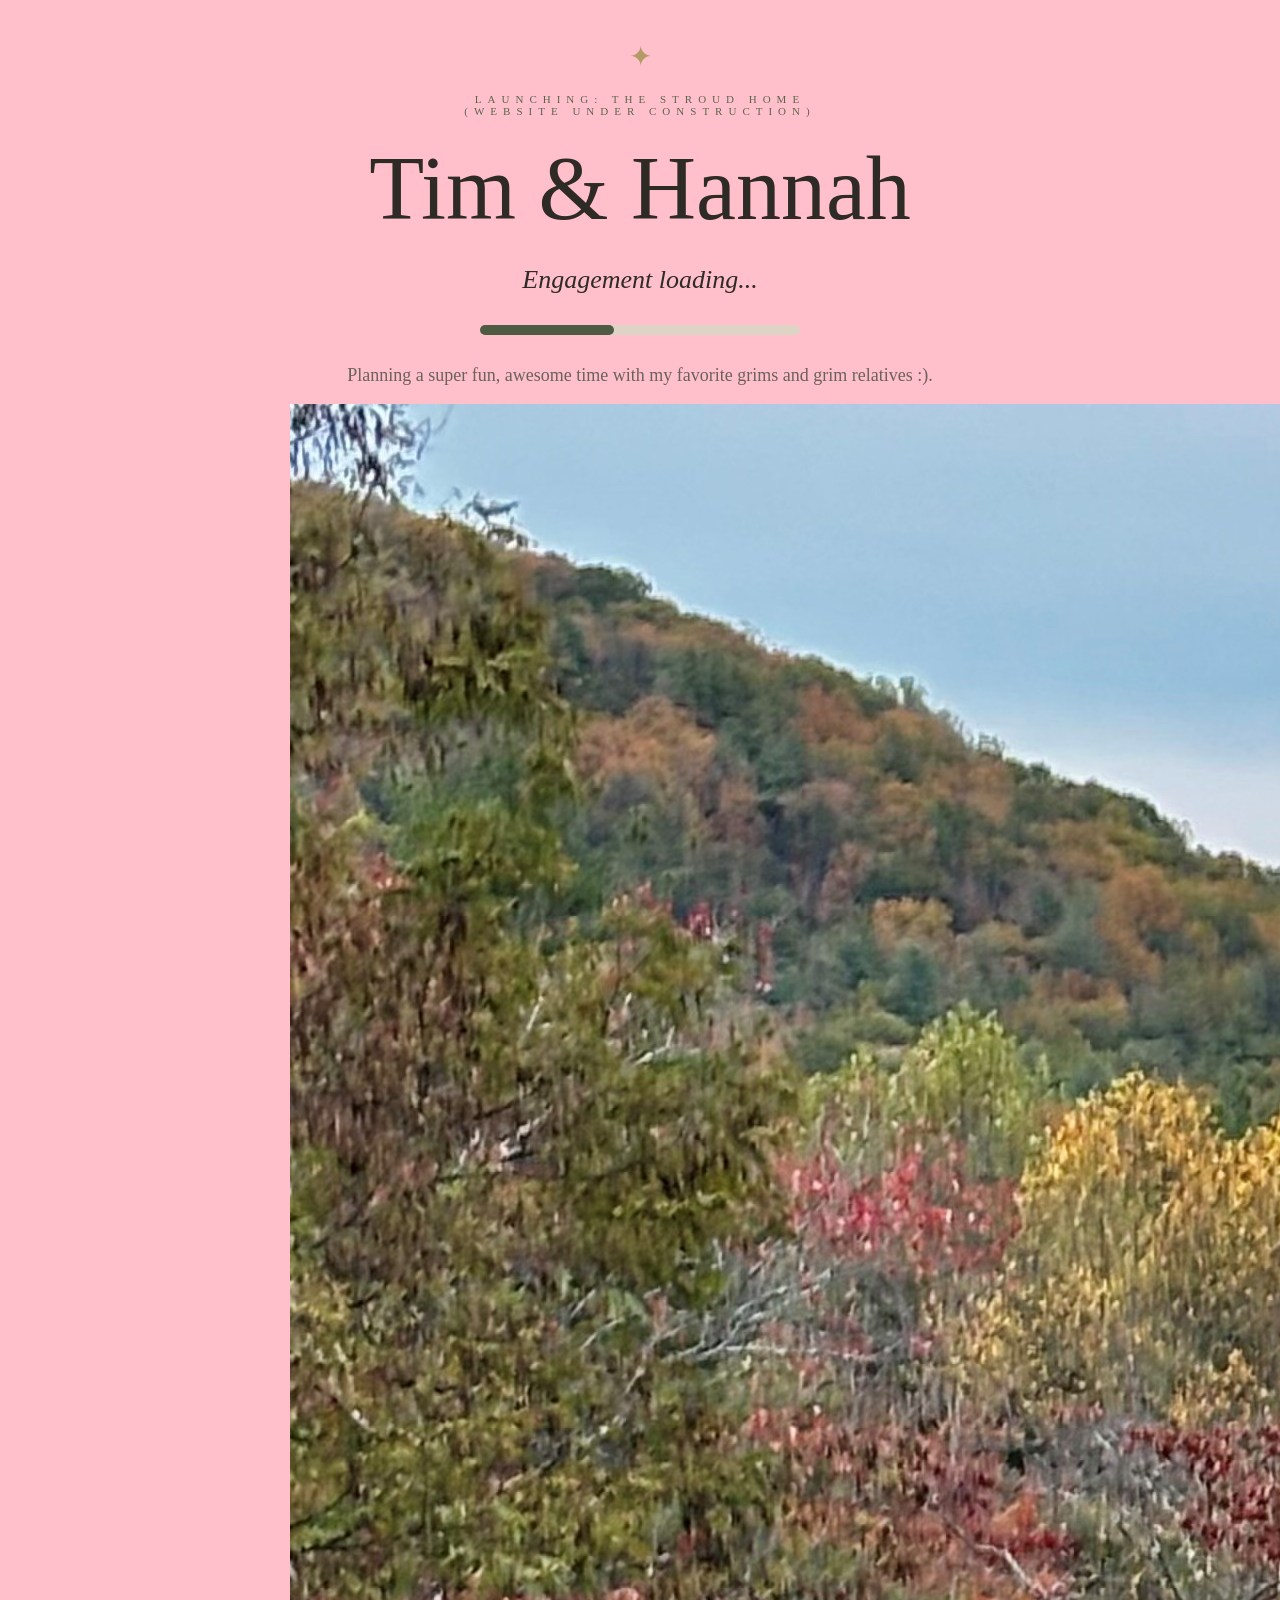
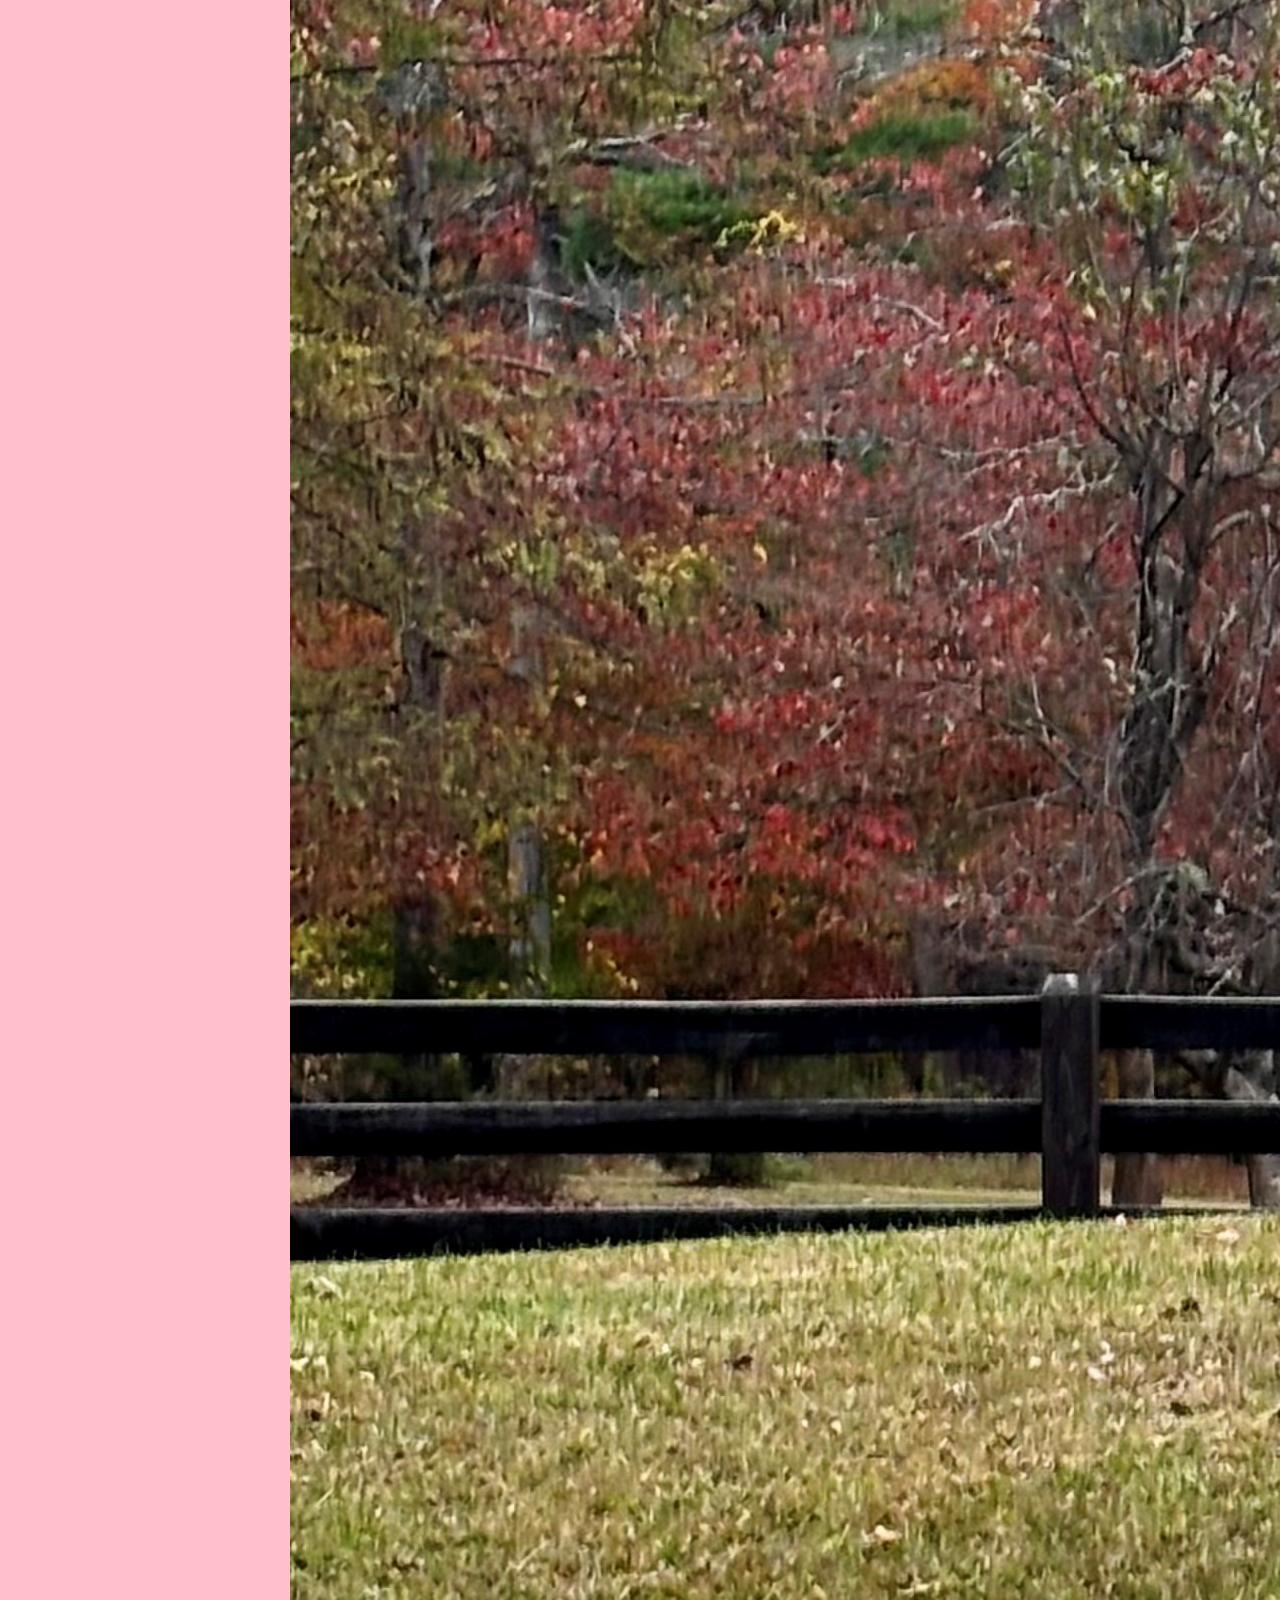
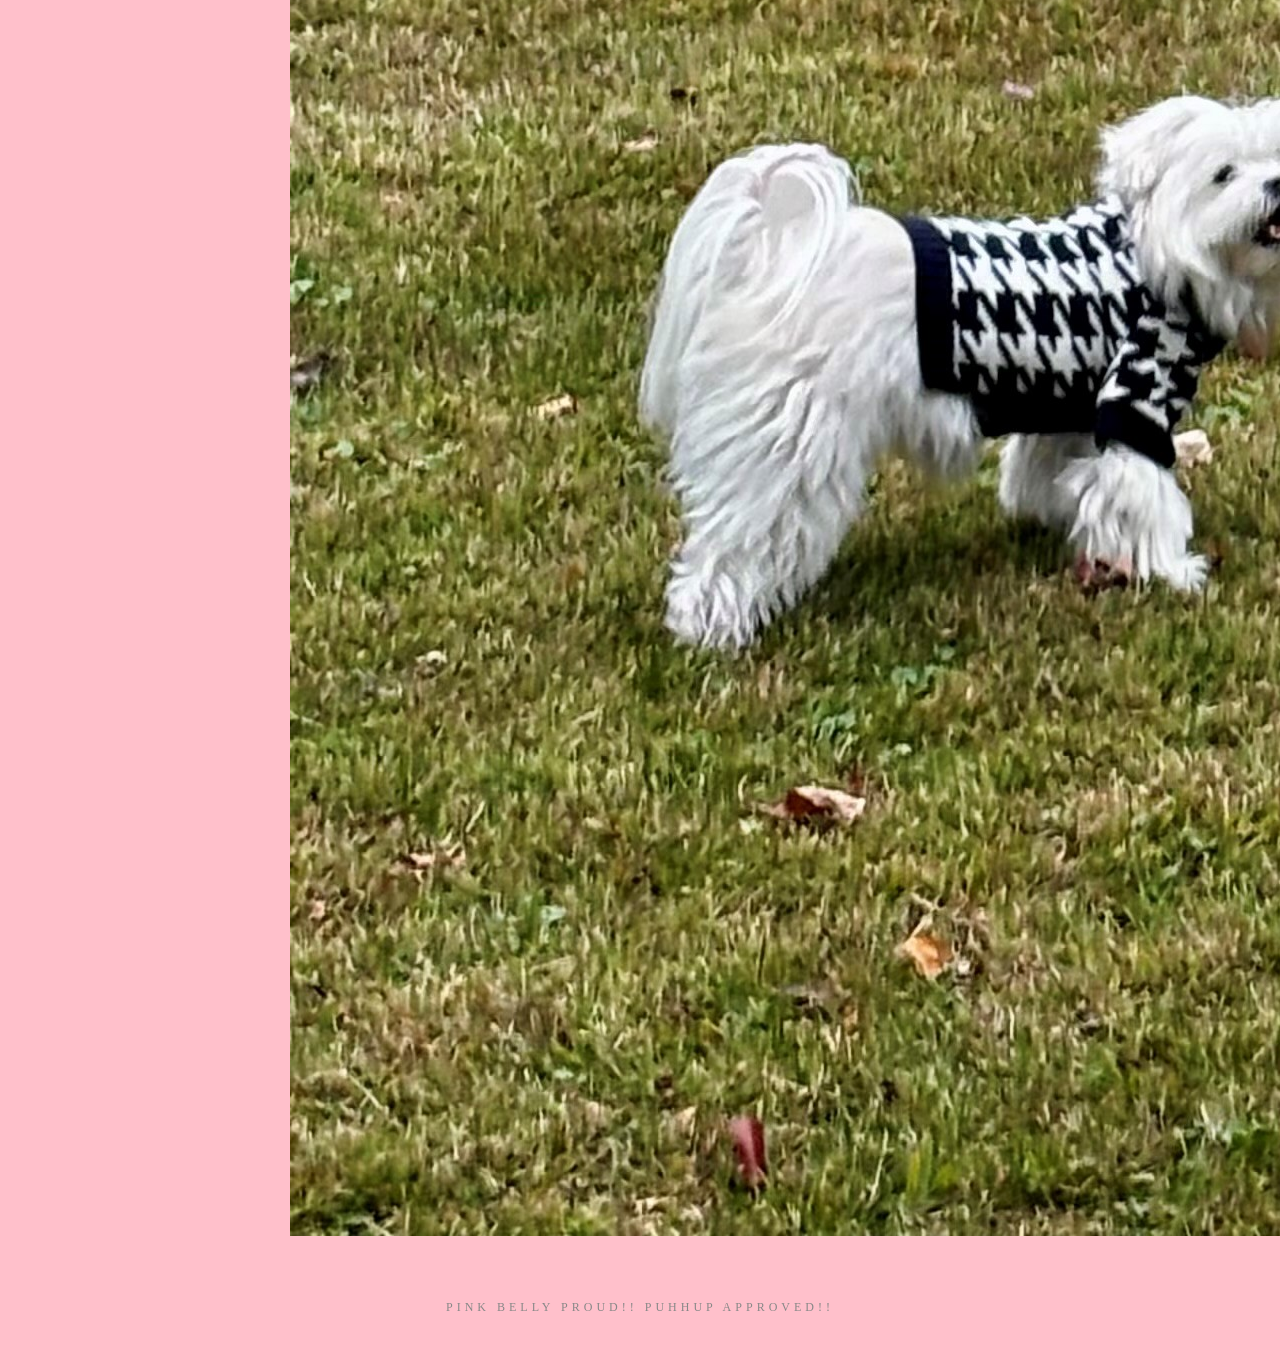
==== index.html @ 2359f0fd "Update index.html" ====
<!DOCTYPE html>
<html lang="en">

<head>

    <meta charset="UTF-8">
    <meta name="viewport" content="width=device-width, initial-scale=1.0">

    <title>The Stroud Home</title>

    <link rel="stylesheet" href="styles.css">
    
</head>

<body>

    <div class="container">

        <div class="star">✦</div>

        <div class="eyebrow">
            LAUNCHING: THE STROUD HOME<br>(WEBSITE UNDER CONSTRUCTION)
        </div>

        <h1>
            Tim & Hannah
        </h1>

        <p class="tagline">
            Engagement loading...
        </p>

        <div class="progress-container">
            <div class="progress-bar"></div>
        </div>

        <p class="status">
            Planning a super fun, awesome time with my favorite grims and grim relatives :).
        </p>

        <img 
            src="ts_hb_102025.jpg"
            alt="Hannah and Tim"
            class="hero-photo">

        <div class="footer">
            Pink Belly Proud!! Puhhup Approved!!
        </div>

    </div>

</body>

</html>
---- styles.css ----
body {

    background: pink;

    color: #2E2A26;

    font-family: Georgia, serif;

    margin: 0;

    display: flex;

    justify-content: center;

    align-items: center;

    min-height: 100vh;

    text-align: center;
}

.container {

    max-width: 700px;

    padding: 40px;
}

.star {

    font-size: 28px;

    color: #B49A67;

    margin-bottom: 20px;
}

.eyebrow {

    letter-spacing: 6px;

    font-size: 11px;

    text-transform: uppercase;

    color: #5A654D;

    margin-bottom: 20px;
}

h1 {

    font-weight: 400;

    font-size: clamp(48px, 8vw, 90px);

    margin: 0;
}

.tagline {

    font-size: 26px;

    margin-top: 25px;

    font-style: italic;
}

.progress-container {

    width: 320px;

    max-width: 100%;

    height: 10px;

    background: #ddd4c6;

    border-radius: 9999px;

    margin: 30px auto;
}

.progress-bar {

    width: 42%;

    height: 100%;

    background: #4E5A42;

    border-radius: 9999px;
}

.status {

    color: #6A6258;

    font-size: 18px;
}

.footer {

    margin-top: 60px;

    font-size: 12px;

    letter-spacing: 4px;

    text-transform: uppercase;

    color: #888;
}
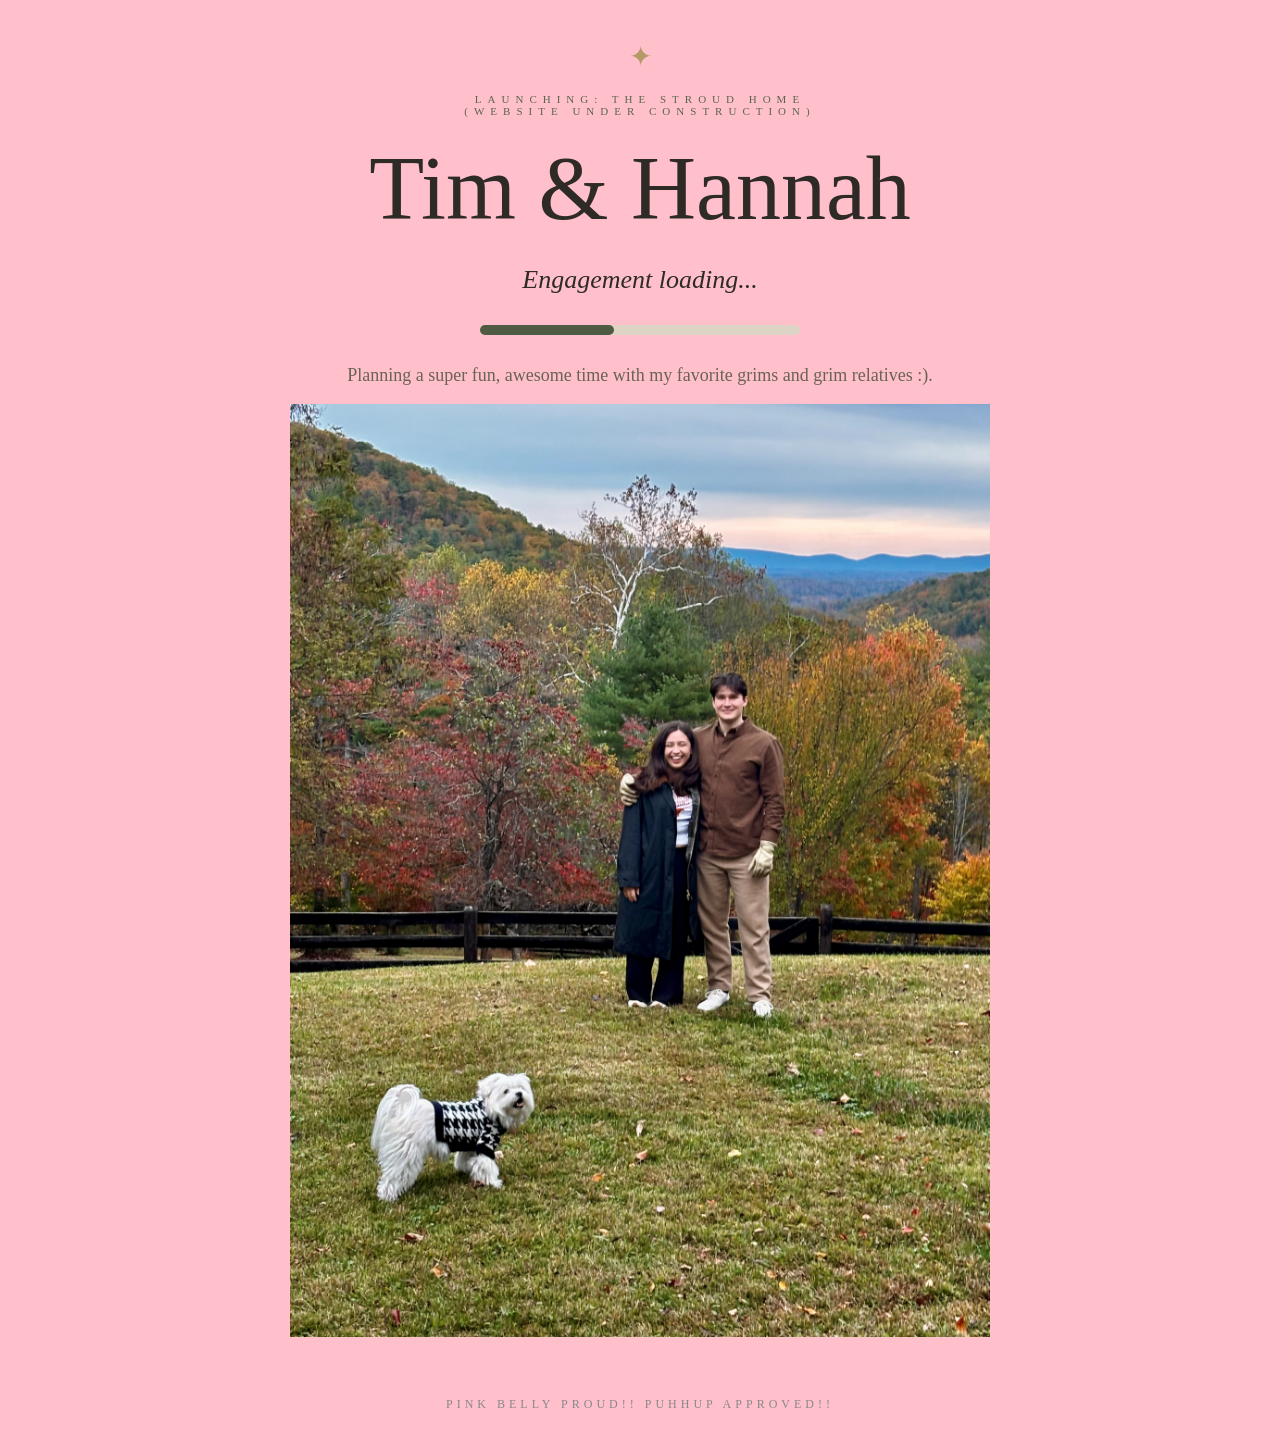
==== commit 6e2ea4cb: "Update index.html" ====
--- a/index.html
+++ b/index.html
@@ -41,7 +41,7 @@
         <img 
             src="ts_hb_102025.jpg"
             alt="Hannah and Tim"
-            class="hero-photo">
+            class="site-image">
 
         <div class="footer">
             Pink Belly Proud!! Puhhup Approved!!
--- a/styles.css
+++ b/styles.css
@@ -111,3 +111,9 @@
 
     color: #888;
 }
+
+.site-image {
+  max-width: 100%;
+  height: auto;
+  display: block;
+}
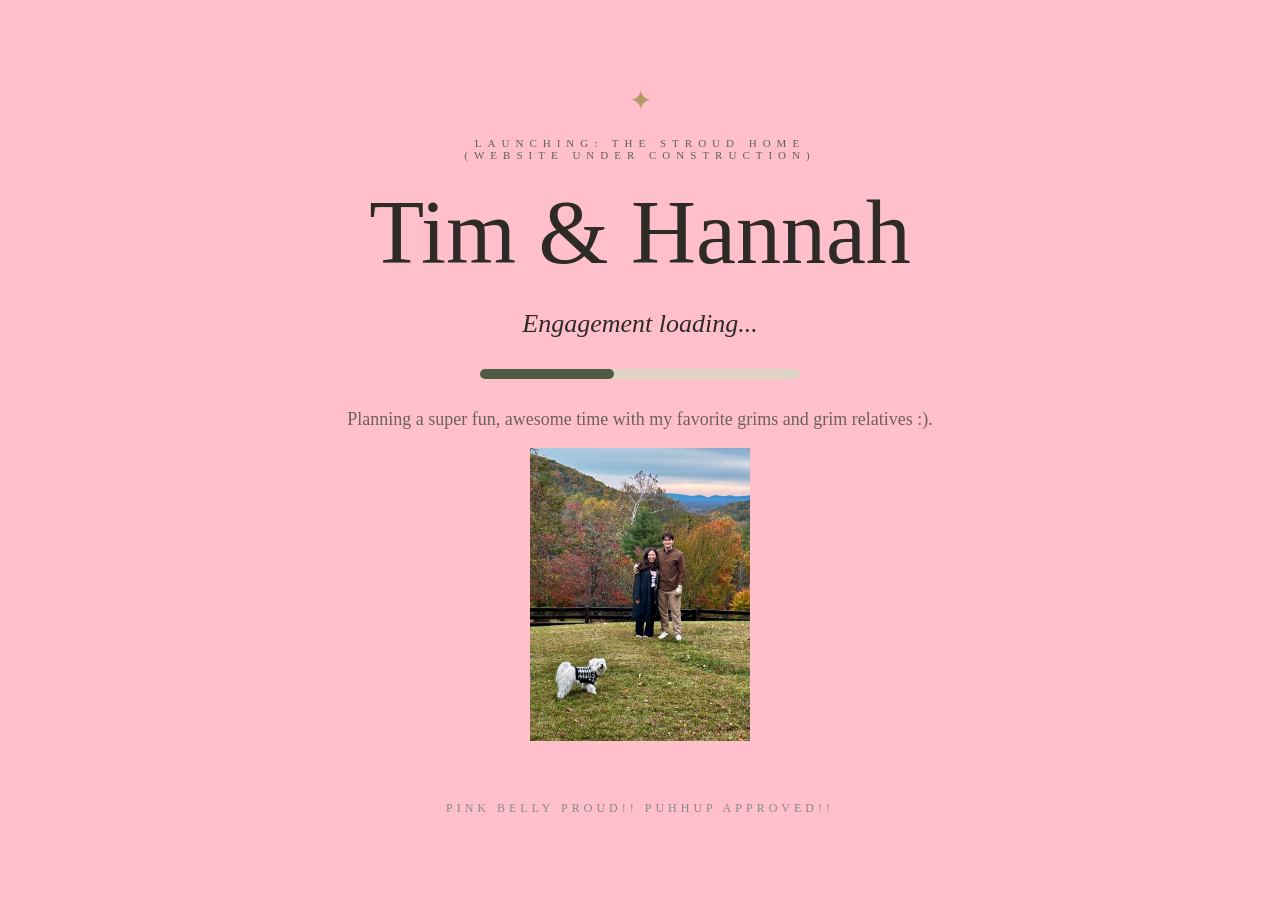
==== commit 23ce7e7c: "Update index.html" ====
--- a/index.html
+++ b/index.html
@@ -38,10 +38,7 @@
             Planning a super fun, awesome time with my favorite grims and grim relatives :).
         </p>
 
-        <img 
-            src="ts_hb_102025.jpg"
-            alt="Hannah and Tim"
-            class="site-image">
+<img src="ts_hb_102025.jpg" class="site-image" alt="Photo">
 
         <div class="footer">
             Pink Belly Proud!! Puhhup Approved!!
--- a/styles.css
+++ b/styles.css
@@ -113,7 +113,10 @@
 }
 
 .site-image {
-  max-width: 100%;
+  display: block;
+  max-width: 220px;
+  width: 100%;
   height: auto;
-  display: block;
+  margin: 0 auto 20px;
 }
+
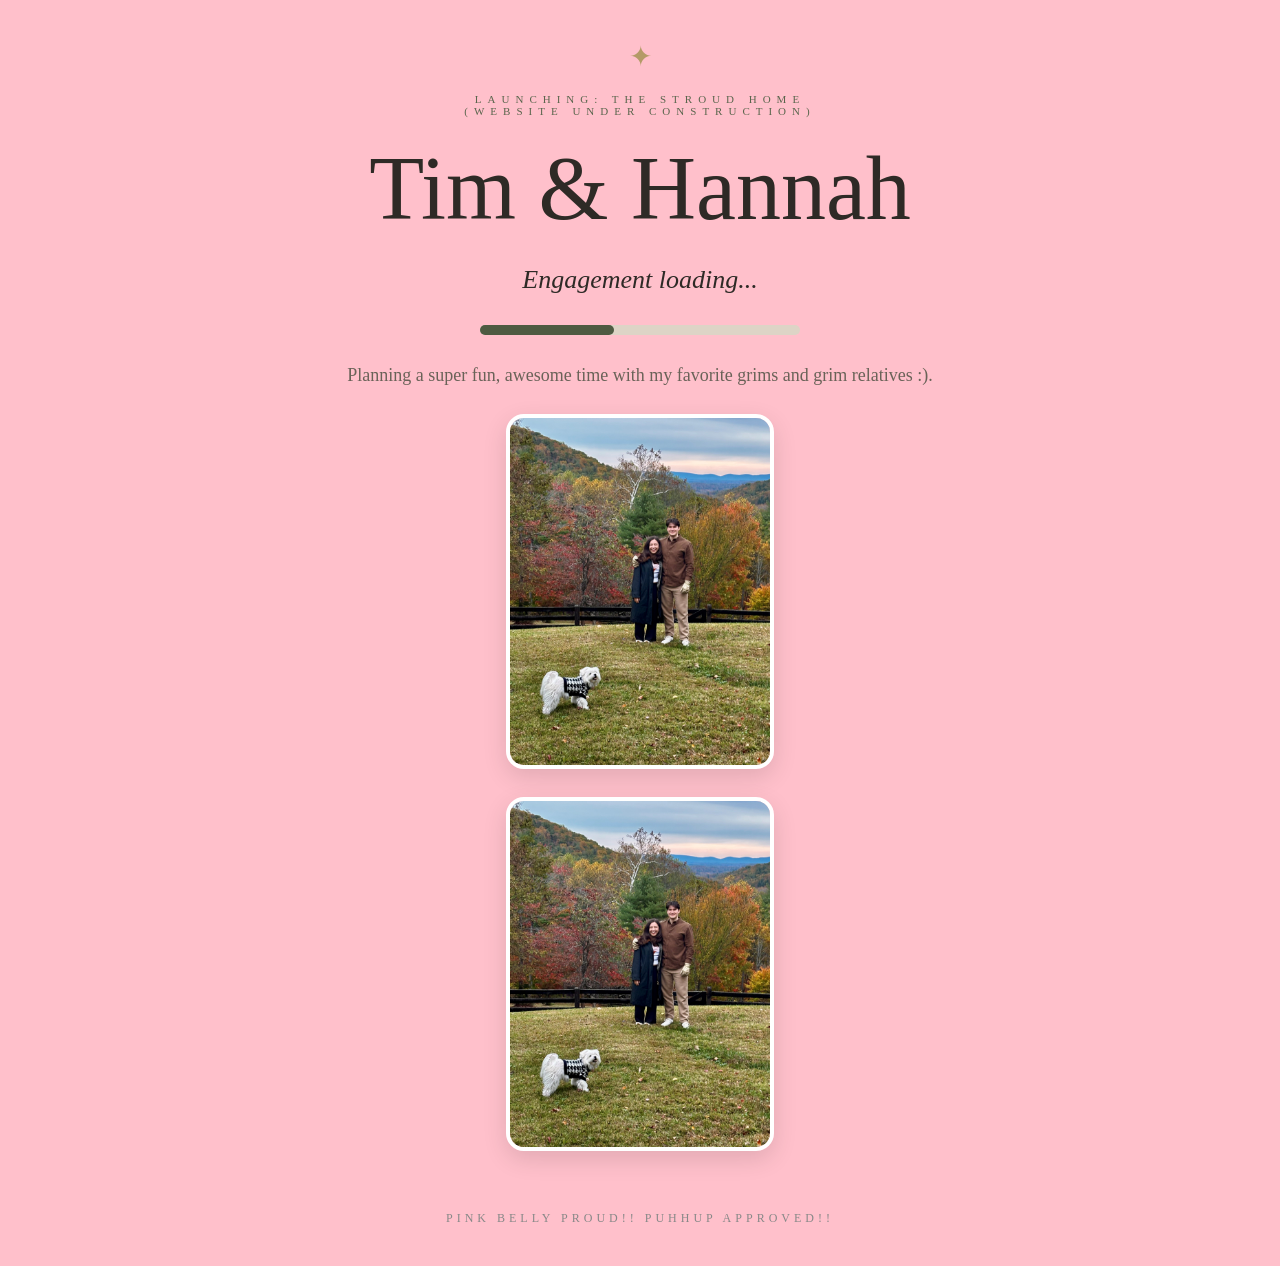
==== commit ed51438d: "Update index.html" ====
--- a/index.html
+++ b/index.html
@@ -40,6 +40,11 @@
 
 <img src="ts_hb_102025.jpg" class="site-image" alt="Photo">
 
+<div class="photo-frame">
+  <img src="ts_hb_102025.jpg" class="site-image" alt="Photo">
+</div>
+ 
+        
         <div class="footer">
             Pink Belly Proud!! Puhhup Approved!!
         </div>
--- a/styles.css
+++ b/styles.css
@@ -112,11 +112,16 @@
     color: #888;
 }
 
+
 .site-image {
   display: block;
-  max-width: 220px;
   width: 100%;
+  max-width: 260px;
   height: auto;
-  margin: 0 auto 20px;
+  margin: 28px auto;
+  border-radius: 18px;
+  border: 4px solid #ffffff;
+  box-shadow: 0 8px 24px rgba(0, 0, 0, 0.12);
+  object-fit: cover;
 }
 
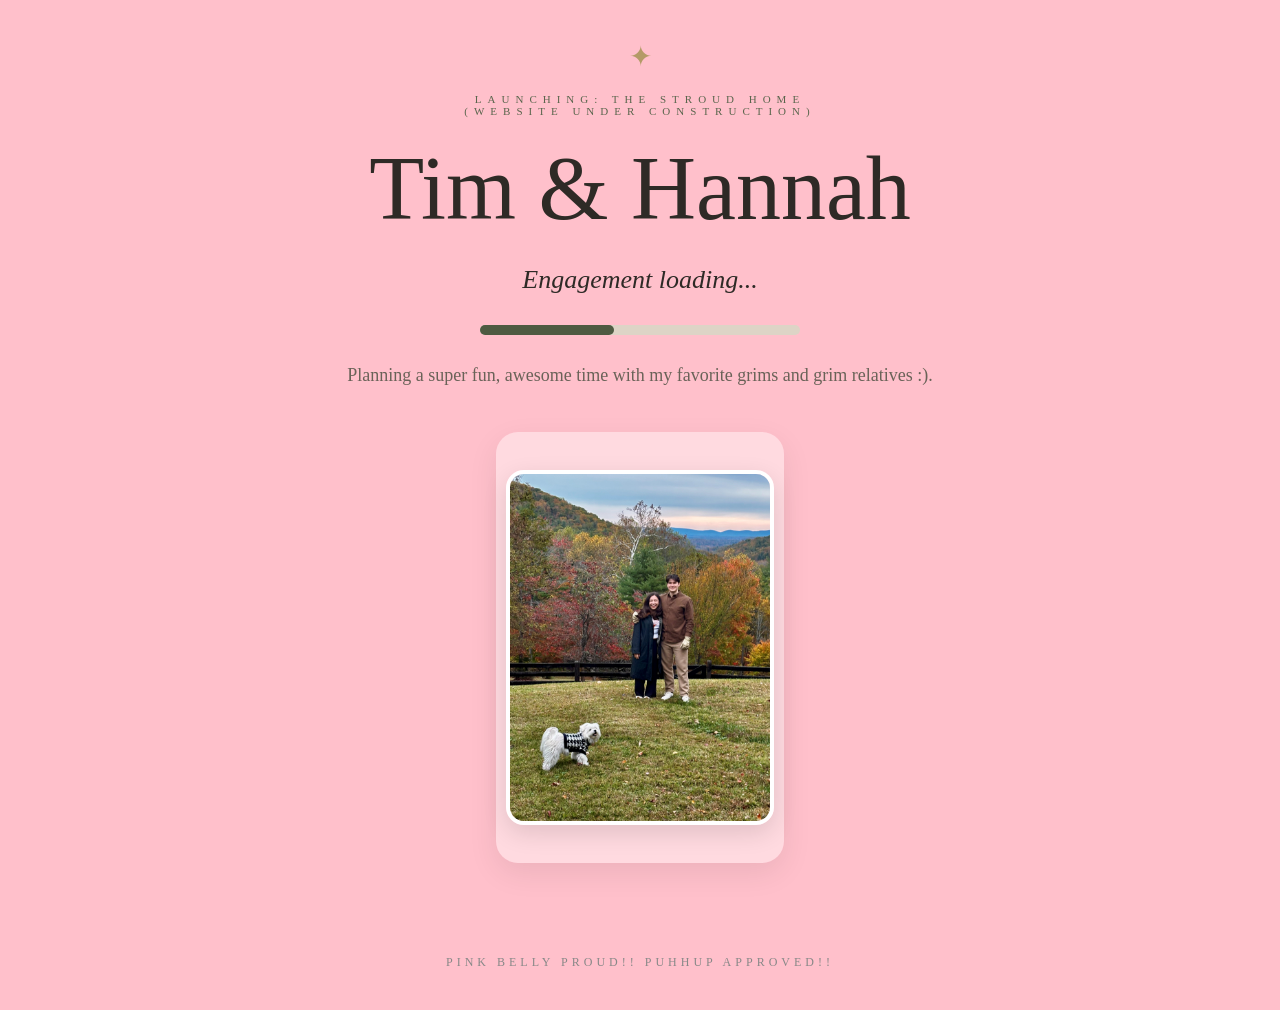
==== commit 6c6d5e85: "Update index.html" ====
--- a/index.html
+++ b/index.html
@@ -38,10 +38,10 @@
             Planning a super fun, awesome time with my favorite grims and grim relatives :).
         </p>
 
-<img src="ts_hb_102025.jpg" class="site-image" alt="Photo">
+
 
 <div class="photo-frame">
-  <img src="ts_hb_102025.jpg" class="site-image" alt="Photo">
+    <img src="ts_hb_102025.jpg" class="site-image" alt="Photo">
 </div>
  
         
--- a/styles.css
+++ b/styles.css
@@ -125,3 +125,12 @@
   object-fit: cover;
 }
 
+
+.photo-frame {
+  display: inline-block;
+  padding: 10px;
+  background: rgba(255, 255, 255, 0.4);
+  border-radius: 22px;
+  box-shadow: 0 10px 30px rgba(0, 0, 0, 0.08);
+  margin: 28px auto;
+}
